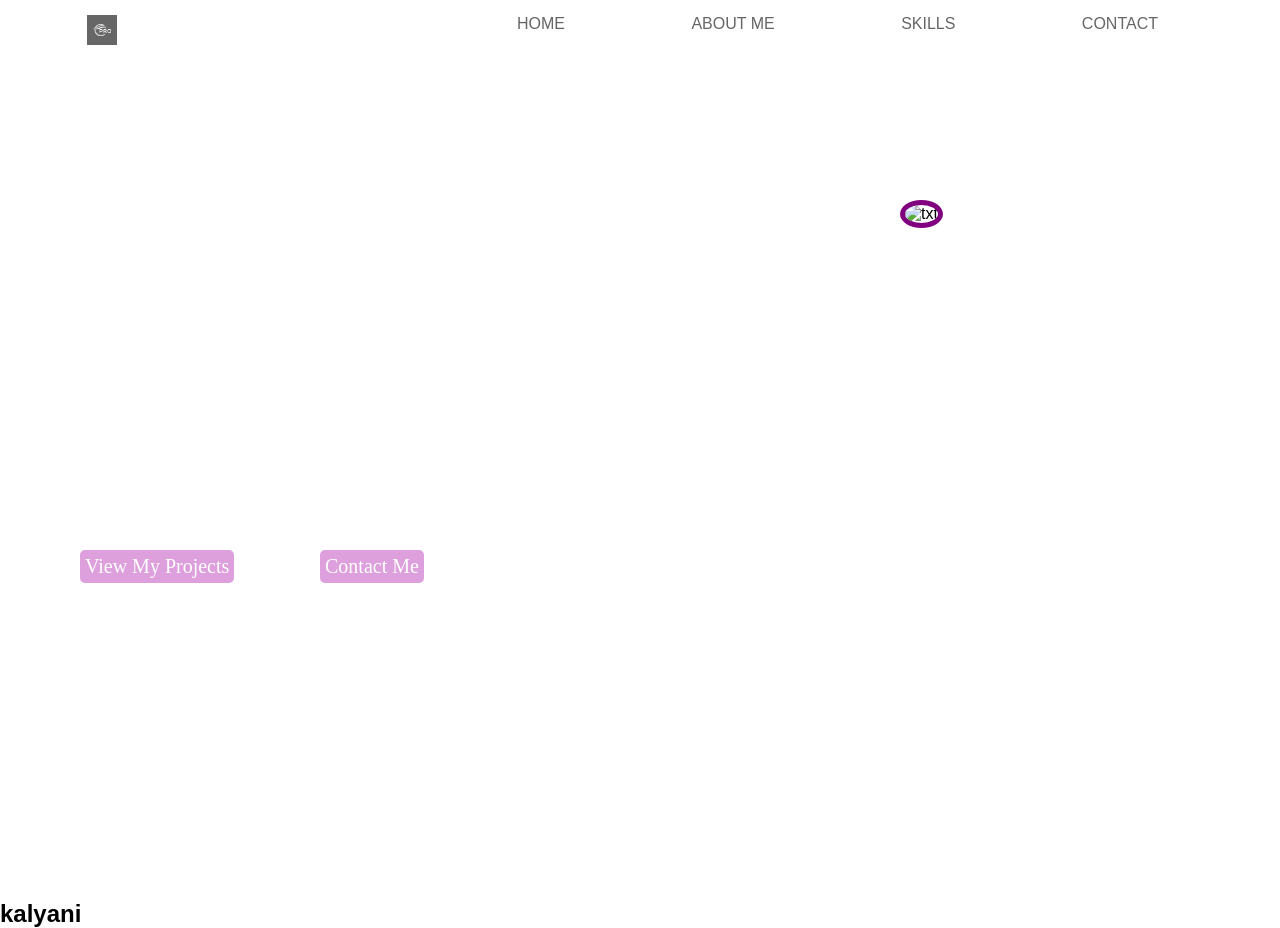
==== index.html @ 0c4042d0 "Add files via upload" ====
<!DOCTYPE html>
<html lang="en">
<head>
    <meta charset="UTF-8">
    <meta name="viewport" content="width=device-width, initial-scale=1.0">
    <title>navbar and sidebar</title>
    <link rel="stylesheet" href="style.css">
</head>
<body>
    <div class="navbar">
      <img class="logo" src="[data-uri]" alt="txt">
      <nav>
      <a href="#">HOME</a>
      <a href="#">ABOUT ME</a>
      <a href="#">SKILLS</a>
      <a href="#">CONTACT</a>
      </nav>
    </div>
<section id="video-section">
    <div class="video-container">
    <video autoplay muted loop playsinline class="background-video">
      <source src="https://fancy.design/static/video/startups-hero-hor.mp4" type="video/mp4">
      Your browser does not support HTML5 video.
    </video>
    

    <div class="hero">
      <h1 class="fade-text">Hi, I'm Kalyani Tulasi<br>
Web Designer & Digital Creator</h1>
      <h4 class="fade-text">I create responsive websites and digital solutions that help businesses grow online.</h4>
      <button class="btn1">View My Projects</button>
      <button class="btn2">Contact Me</button>
      <img class="hero-img" src="https://img.freepik.com/free-photo/young-woman-working-laptop-isolated-white-background_231208-1838.jpg?t=st=1772788990~exp=1772792590~hmac=0fe38001022f57e3a9077e38906c3f93994a01f26d34c8882006bd2b4c52b84d&w=1480" alt="txt">
    </div></div>
    
    </section>

    <section>
      <h2>kalyani</h2>
    </section>

</body>
</html>

<script src="script.js"></script>
---- style.css ----
* {
    margin: 0;
    padding: 0;
    box-sizing: border-box;
    font-family: Arial, sans-serif;
}

.navbar{
    display: flex;
    background-color:white;
    justify-content: right;
    height: 50px;
    padding-top: 15px;
    opacity: .6;
    position:fixed;
    width: 100%;
    
}

.navbar a{
    color:black;
    text-decoration:none;
    font-family: 'Trebuchet MS', 'Lucida Sans Unicode', 'Lucida Grande', 'Lucida Sans', Arial, sans-serif;
    margin-right:100px ;
    
}

.logo{
    justify-content: space-around;

    margin-bottom:5px;
    margin-left: 20px;
    
}


.video-container {
    position: relative;
    width: 100%;
    height: 100vh; /* Full viewport height */
    overflow: hidden;
}

.background-video {
    position: absolute;
    top: 50%;
    left: 50%;
    min-width: 100%;
    min-height: 100%;
    transform: translate(-50%, -50%);
    object-fit: cover; /* Makes sure it covers whole screen */
    z-index: -1; /* Sends video behind content */
}

/* fade in text */
.fade-text{
  opacity: 0;
  animation: fadeIn 2s ease-in forwards;
}

@keyframes fadeIn{
  from{
    opacity: 0;
  }
  to{
    opacity: 1;
  }
}

.hero h1{
    
    position: absolute;
    top: 0;
    left: 0;
    width: 100%;
    height: 100%;
    display: flex;
    justify-content: left;
    align-items: left;
    font-size: 45px;
    font-weight: bold;
    text-align: left;
    color:white;
    padding:5%;
    margin-top:220px;
    margin-left:10px;
    font-family: Trebuchet MS;

}

.hero h4{
    position: absolute;
    top: -60px;
    left: 0;
    width: 100%;
    height: 100%;
    display: flex;
    justify-content: left;
    align-items: left;
    font-size: 20px;
    font-weight: bold;
    text-align: left;
    color:white;
    padding:5%;
    margin-top:420px;
    font-family: Trebuchet MS;
} 

.btn1{
    position: absolute;
    border-radius:5px;
    background-color: plum;
    border: none;
    color:white;
    font-size:20px;
    padding: 5px;
    margin-top: 550px;
    margin-left: 80px;
    font-family: cursive;
}

.btn1:hover{
    background-color: purple;
    border:2px solid plum;
}

.btn2{
    position: absolute;
    border-radius:5px;
    background-color: plum;
    border: none;
    color:white;
    font-size:20px;
    padding: 5px;
    margin-top: 550px;
    margin-left: 320px;
    font-family: cursive;
}

.btn2:hover{
    background-color: purple;
    border:2px solid plum;
}

.hero-img{
    width: 35%;
    height: 35%;
    border-radius: 70%;
    margin-left: 900px;
    margin-top: 200px;
    border: 5px solid purple;
}

/* Responsive */
@media (min-width:1440px){
.navbar a{
   font-family: 'Trebuchet MS', 'Lucida Sans Unicode', 'Lucida Grande', 'Lucida Sans', Arial, sans-serif;
   font-size: 16px;
   margin-right: 122px; 
    
}
.logo{
    margin-right: 400px;
}
}
@media (max-width:1440px){
.navbar a{
   font-family: 'Trebuchet MS', 'Lucida Sans Unicode', 'Lucida Grande', 'Lucida Sans', Arial, sans-serif;
   font-size: 16px;
   margin-right: 122px; 
    
}
.logo{
    margin-right: 400px;
}
}

@media (max-width:1200px){
.navbar a{
   font-size: 16px;
   margin-right: 90px;
   font-family: 'Trebuchet MS', 'Lucida Sans Unicode', 'Lucida Grande', 'Lucida Sans', Arial, sans-serif;
    
}
.logo{
        margin-right: 400px;
}
}
@media (max-width:1024px){
.navbar a{
        font-size: 15px;
        font-family: 'Trebuchet MS', 'Lucida Sans Unicode', 'Lucida Grande', 'Lucida Sans', Arial, sans-serif;
        margin-right: 80px;
    }
.logo{
    margin-right: 288px;

}
}
@media (max-width:767px){
.navbar a{
        font-size: 12px;
        margin-right: 16px;
        font-family: 'Trebuchet MS', 'Lucida Sans Unicode', 'Lucida Grande', 'Lucida Sans', Arial, sans-serif; 
}
.logo {
               margin-right: 300px;
}
}
@media (max-width:480px){
.navbar a{
    font-size: 10px;
    margin-right: 20px;
    font-family: 'Trebuchet MS', 'Lucida Sans Unicode', 'Lucida Grande', 'Lucida Sans', Arial, sans-serif;
    
}
.logo {
    margin-right: 170px;
}
.hero-img{
        margin-left: 118px;
        margin-top: 536px;
        border-radius: 10px;
}
.hero h1{
        line-height: 45px;
}
.hero h4{
    margin-top: 480px;
    line-height: 36px;
}
.btn1{
        margin-top: 690px;
        margin-left: 25px;

}
.btn2{
        margin-top: 690px;
        margin-left: 250px;
}
}
/* @media (max-width:992px){

.navbar a{
    justify-content: space-around;
    color: black;
    text-decoration: none;
    font-family: 'Trebuchet MS', 'Lucida Sans Unicode', 'Lucida Grande', 'Lucida Sans', Arial, sans-serif;
    margin-right: 80px;
    
}

.navbar{
    width: 100%;
    }

.logo {
    margin-right: 350px;
    margin-bottom: 10px;
}
}

@media (min-width:768px){
.navbar{
        justify-content: space-around;
        width: 100%;
    }
    .navbar a {
    color: black;
    text-decoration: none;
    font-family: 'Trebuchet MS', 'Lucida Sans Unicode', 'Lucida Grande', 'Lucida Sans', Arial, sans-serif;
    margin-right: 20px;
    

}

.logo{
    margin-right:250px ;
    margin-bottom:10px;
}
}

@media (min-width:600px){
    .navbar{
        justify-content: space-around;
        width: 100%;
    }
    .navbar a {
    color: black;
    text-decoration: none;
    font-family: 'Trebuchet MS', 'Lucida Sans Unicode', 'Lucida Grande', 'Lucida Sans', Arial, sans-serif;
    margin-right: 20px;
    

}

.logo{
    margin-right:200px ;
    margin-bottom:10px;
}
} */
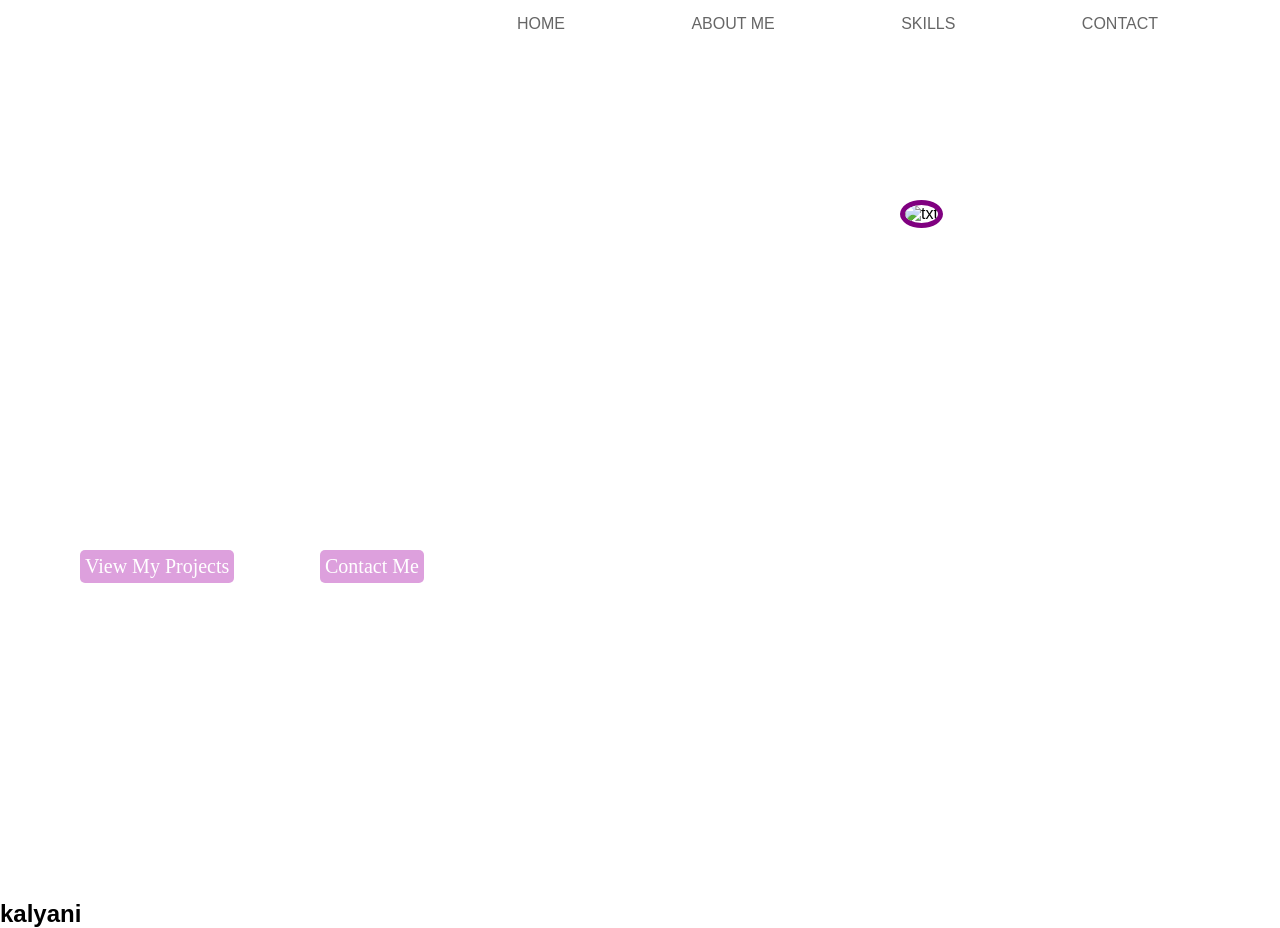
==== commit c315a058: "Update index.html" ====
--- a/index.html
+++ b/index.html
@@ -8,7 +8,6 @@
 </head>
 <body>
     <div class="navbar">
-      <img class="logo" src="[data-uri]" alt="txt">
       <nav>
       <a href="#">HOME</a>
       <a href="#">ABOUT ME</a>
@@ -42,4 +41,5 @@
 </body>
 </html>
 
-<script src="script.js"></script>+
+<script src="script.js"></script>
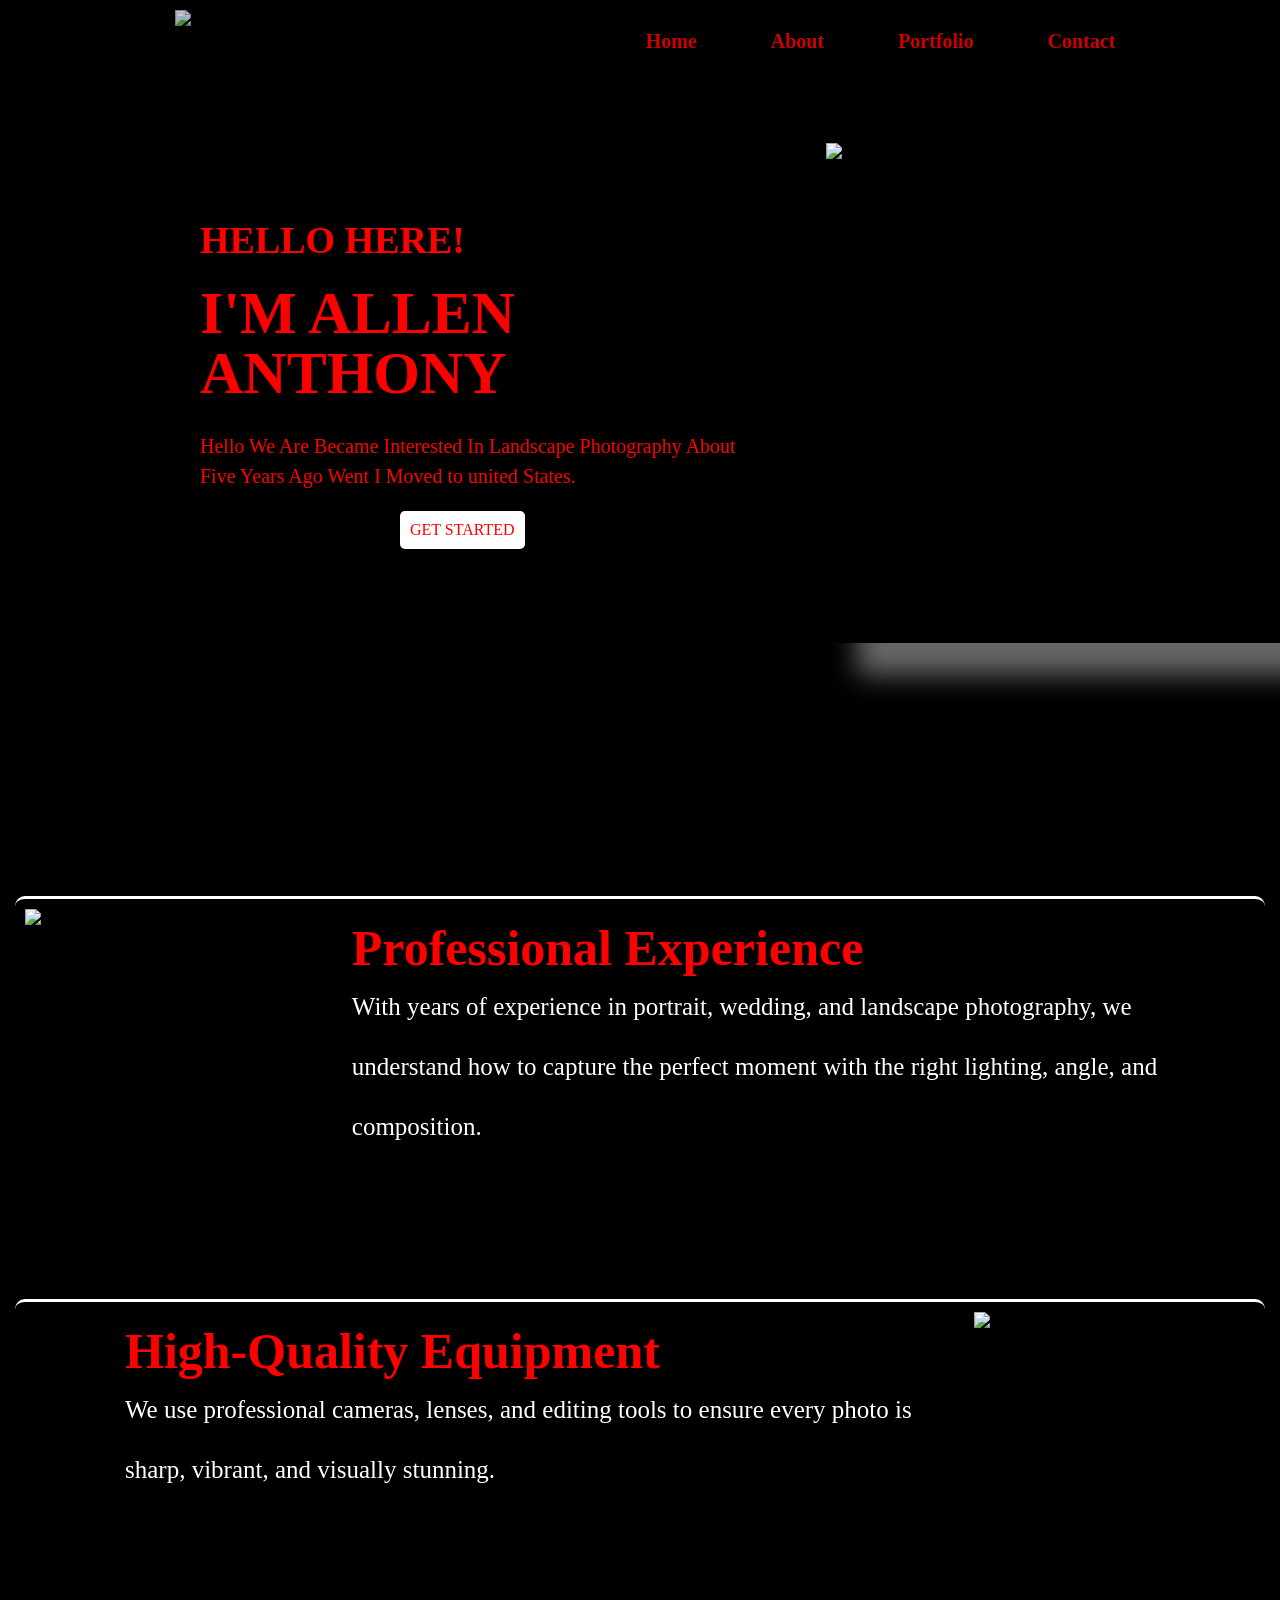
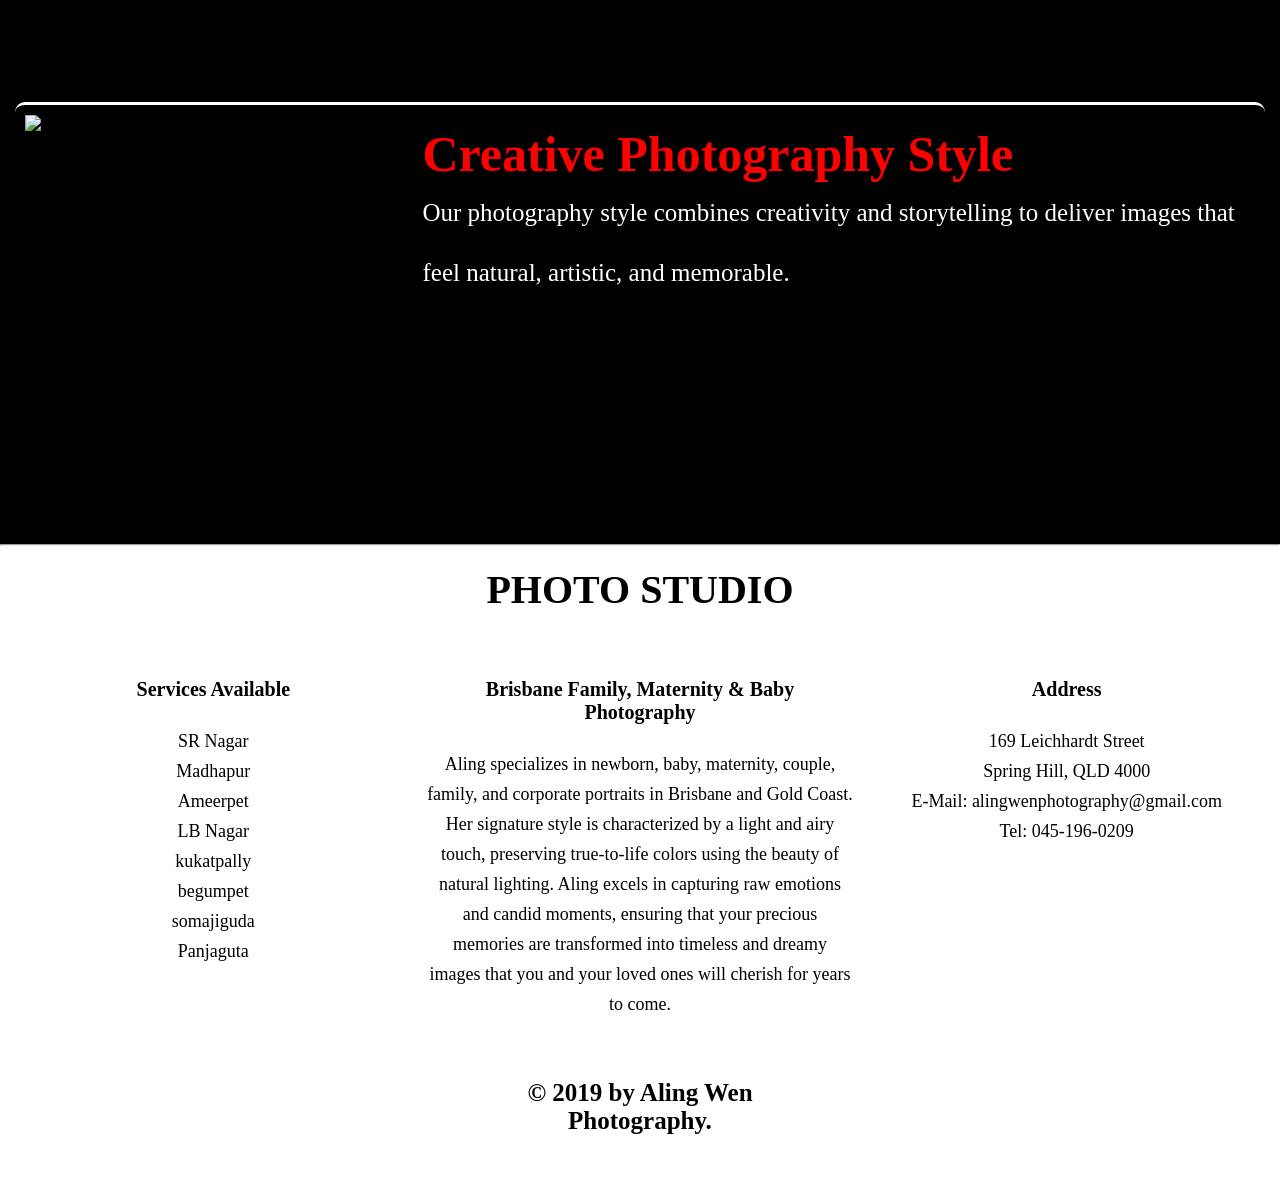
==== commit a13778a3: "Add files via upload" ====
--- a/index.html
+++ b/index.html
@@ -3,43 +3,105 @@
 <head>
     <meta charset="UTF-8">
     <meta name="viewport" content="width=device-width, initial-scale=1.0">
-    <title>navbar and sidebar</title>
+    <title>photography</title>
     <link rel="stylesheet" href="style.css">
+    <link rel="stylesheet" href="https://cdnjs.cloudflare.com/ajax/libs/font-awesome/7.0.1/css/all.min.css">
 </head>
 <body>
-    <div class="navbar">
-      <nav>
-      <a href="#">HOME</a>
-      <a href="#">ABOUT ME</a>
-      <a href="#">SKILLS</a>
-      <a href="#">CONTACT</a>
-      </nav>
-    </div>
-<section id="video-section">
-    <div class="video-container">
-    <video autoplay muted loop playsinline class="background-video">
-      <source src="https://fancy.design/static/video/startups-hero-hor.mp4" type="video/mp4">
-      Your browser does not support HTML5 video.
-    </video>
-    
-
-    <div class="hero">
-      <h1 class="fade-text">Hi, I'm Kalyani Tulasi<br>
-Web Designer & Digital Creator</h1>
-      <h4 class="fade-text">I create responsive websites and digital solutions that help businesses grow online.</h4>
-      <button class="btn1">View My Projects</button>
-      <button class="btn2">Contact Me</button>
-      <img class="hero-img" src="https://img.freepik.com/free-photo/young-woman-working-laptop-isolated-white-background_231208-1838.jpg?t=st=1772788990~exp=1772792590~hmac=0fe38001022f57e3a9077e38906c3f93994a01f26d34c8882006bd2b4c52b84d&w=1480" alt="txt">
-    </div></div>
-    
+    <section id="nav">
+        <div class="nav-bar">
+            <img class="logo" src="https://3.bp.blogspot.com/-UTA2Kino1i0/WnCoxFnuiwI/AAAAAAAAAvI/LZCgzCbbpzgMSRFJkcz0WLawCkjsYWdoACLcBGAs/s1600/photography-logo.jpg" alt="txt">
+            <nav>
+                <a href="index.html"><button>Home</button></a>
+                <a href="about.html"><button>About</button></a>
+                <a href="portfolio.html"><button>Portfolio</button></a>
+                <a href="#"><button>Contact</button></a>
+            </nav>
+        </div>
     </section>
 
-    <section>
-      <h2>kalyani</h2>
+    <section class="hero">
+        <div class="hero-section">
+            <div class="hero-text">
+            <h4>HELLO HERE!</h4>
+            <h2>I'M ALLEN ANTHONY</h2><br>
+            <p>Hello We Are Became Interested In Landscape Photography About <br> Five Years Ago Went I Moved to united States. </p>
+            <button id="hero-btn1">GET STARTED</button>
+            </div>
+            <img class="hero-img" src="https://img.freepik.com/premium-photo/black-white-photography-handsome-model_1256468-110.jpg" alt="txt">
+           </div>
+        </div>
+    </section><br>
+    <section class="main">
+
+        <div class="main-container">
+            <div class="card-container">
+
+                <div class="card">
+                <img class="card-img1" src="https://wallpaperaccess.com/full/1640184.jpg" alt="txt">
+                <div class="card-text">
+                <h2>Professional Experience</h2>
+                <p>With years of experience in portrait, wedding, and landscape photography, we understand how to capture the perfect moment with the right lighting, angle, and composition.</p>
+                </div></div>
+
+                <div class="card">
+                <div class="card-text">
+                <h2 class="h2-card">High-Quality Equipment</h2>
+                <p class="p-card">We use professional cameras, lenses, and editing tools to ensure every photo is sharp, vibrant, and visually stunning.</p>     
+            </div>
+            <img class="card-img2" src="https://www.wimarys.com/wp-content/uploads/2023/12/camera-gear-selection-1.jpg" alt="txt">
+            </div>
+
+            <div class="card">
+                <img class="card-img3" src="https://images.squarespace-cdn.com/content/v1/5b67e8f5cef37218cdf42377/e123a3ef-427e-44e8-aab4-2716b7e9e76b/fsj+photographer+(7).jpg" alt="txt">
+                <div class="card-text">
+                <h2>Creative Photography Style</h2>
+                <p>Our photography style combines creativity and storytelling to deliver images that feel natural, artistic, and memorable.</p>
+                </div></div>
+        </div>
+    </section><br><br><br><hr>
+    <section class="footer">
+        <div class="footer-head">
+            <div class="footer-hero">
+                    <h2>PHOTO STUDIO</h2>
+                    <div class="font-icons">
+                    <i class="fa-brands fa-instagram"></i>
+                    <i class="fa-brands fa-twitter"></i>
+                    <i class="fa-brands fa-whatsapp"></i>
+                    <i class="fa-brands fa-facebook"></i>
+                    </div>
+                    
+            </div>
+            <div class="footer-grid-container">
+                <div class="footer-grid">
+                    <div class="card-grid">
+                        <h2>Services Available</h2>
+                        <p>SR Nagar</p>
+                        <p>Madhapur</p>
+                        <p>Ameerpet</p>
+                        <p>LB Nagar</p>
+                        <p>kukatpally</p>
+                        <p>begumpet</p>
+                        <p>somajiguda</p>
+                        <p>Panjaguta</p>
+                    </div>
+                    <div class="card-grid">
+                        <h2>Brisbane Family,  Maternity & Baby Photography</h2>
+                        <p>Aling specializes in newborn, baby, maternity, couple, family, and corporate portraits in Brisbane and Gold Coast. Her signature style is characterized by a light and airy touch, preserving true-to-life colors using the beauty of natural lighting. Aling excels in capturing raw emotions and candid moments, ensuring that your precious memories are transformed into timeless and dreamy images that you and your loved ones will cherish for years to come.</p>
+                        <h5>© 2019 by Aling Wen Photography.</h5>
+                    </div>
+                    <div class="card-grid">
+                        <h2>Address</h2>
+                        <p>169 Leichhardt Street</p>
+                        <p>Spring Hill, QLD 4000</p>
+                        <p>E-Mail: alingwenphotography@gmail.com</p>
+                        <p>Tel: 045-196-0209</p>
+                    </div>
+                </div>
+            </div>
+        </div>
     </section>
-
 </body>
 </html>
 
-
-<script src="script.js"></script>
+<script src="script.js"></script>
--- a/style.css
+++ b/style.css
@@ -1,301 +1,582 @@
-* {
-    margin: 0;
-    padding: 0;
-    box-sizing: border-box;
-    font-family: Arial, sans-serif;
-}
-
-.navbar{
+*{
+    margin: 0px;
+    padding: 0px;
+}
+body{
+    background: black;
+}
+
+/* navigation bar */
+.nav-bar{
     display: flex;
+    background-color: black;
+    justify-content: space-around;
+    position: fixed;
+    width: 100%;
+    opacity: .8;
+    z-index: 1;
+    
+
+}
+.logo{
+    display: flex;
+    width: 62px;
+    height: 62px;
+    padding: 10px;
+    justify-content: space-around;
+}
+.nav-bar button{
+    margin-top: 30px;
+    font-size: 20px;
+    background: none;
+    color: red;
+    border: none;
+    margin-left: 70px;
+    font-family: Trebuchet MS;
+    font-weight: bold;
+}
+
+/* hero section */
+.hero-section{
+    padding-top: 143px;
+    height: 80vh;
+    background-repeat: no-repeat;
+    background-position: center;
+    background-size: cover;
+    display: flex;
+    
+
+}
+
+.hero-text h2{
+font-size: 60px;
+line-height: 60px;
+padding-top:10px ;
+padding-bottom:10px ;
+color: red;
+padding-left: 200px;
+font-family: Trebuchet MS;
+
+}
+
+.hero-text h4{
+font-size: 38px;
+line-height: 65px;
+padding-top:65px ;
+color: red;
+padding-left: 200px;
+font-family: Trebuchet MS;
+
+}
+.hero-text p{
+    font-size: 20px;
+    line-height: 30px;
+    padding-bottom:20px ;
+    color: red;
+    padding-left: 200px;
+    font-family: Trebuchet MS;
+}
+
+.hero-img{
+    width: 500px;
+    height: 500px;
+    display: flex;
+    justify-content: space-around;
+    margin-left: 70px;
+    box-shadow:31px 32px 25px rgba(255, 255, 255, 0.4);
+}
+.hero-section button{
+    font-size: 16px;
+    border: none;
+    padding: 10px 10px 10px 10px;
+    margin-left: 400px;
+    background: white;
+    color: red;
+    border-radius: 5px;
+   font-family: cursive;
+}
+
+/* main section */
+
+.card-text h2{
+    color: red;
+    font-size: 50px;
+    font-family: Trebuchet MS;
+}
+.card-text p{
+    color: white;
+    font-size: 25px;
+    font-family: Trebuchet MS;
+    line-height: 60px;
+    
+}
+
+.card-text{
+    
+    padding: 10px;
+    margin: 10px;
+    padding-left: 100px;
+}
+.card-container{
+    display: grid;
+    grid-template-columns: repeat(1,1fr);
+    
+}
+
+.card{
+    display: flex;
+    justify-content: space-around;
+    border-top: 3px solid white;
+    border-radius: 10px;
+    margin: 15px;
+    padding-bottom: 50px;
+}
+
+.card-img1{
+    width: 400px;
+    height: 300px;
+    padding: 10px;
+
+}
+
+.card-img2{
+    width: 400px;
+    height: 300px;
+    padding: 10px;
+   
+}
+
+.card-img3{
+    width: 400px;
+    height: 300px;
+    padding: 10px;
+    
+}
+
+.h2-card{
+    color: red;
+    font-size: 50px;
+    font-family: Trebuchet MS;
+}
+
+/* footer */
+
+.footer{
     background-color:white;
-    justify-content: right;
-    height: 50px;
-    padding-top: 15px;
-    opacity: .6;
-    position:fixed;
+}
+
+.footer-hero h2{
+    text-align: center;
+    padding: 20px;
+    font-size: 40px;
+    font-family: cursive;
+    
+}
+
+.footer-heroh2:hover{
+    color: rgb(38, 255,0);
+}
+
+.footer-hero:hover{
+    color:rgb(38, 255, 0);
+}
+.font-icons{
+    font-size: 30px;
+    justify-self: center;
+    padding: 10px;
+    
+}
+.font-icons:hover{
+    color:rgb(38, 255, 0);
+}
+
+.footer-grid{
+    grid-template-columns: repeat(3,1fr);
+    display: grid;
+    text-align: center;
+   
+}
+
+.card-grid h2{
+    font-size: 20px;
+    padding: 25px;
+    font-family: cursive;
+}
+.card-grid p{
+    line-height: 30px;
+    font-size: 18px;
+    font-family: cursive;
+}
+.card-grid h5{
+    font-size: 25px;
+    padding: 60px;
+    font-family: cursive;
+}
+ 
+.card-grid h2:hover{
+    color:rgb(38, 255, 0);
+}
+
+.card-grid h5:hover{
+    color:rgb(38, 255, 0);
+}
+.card-grid p:hover{
+    color:rgb(38, 255, 0);
+}
+/* about page */
+.head-image{
+    height:auto;
     width: 100%;
-    
-}
-
-.navbar a{
-    color:black;
-    text-decoration:none;
-    font-family: 'Trebuchet MS', 'Lucida Sans Unicode', 'Lucida Grande', 'Lucida Sans', Arial, sans-serif;
-    margin-right:100px ;
-    
-}
-
-.logo{
-    justify-content: space-around;
-
-    margin-bottom:5px;
-    margin-left: 20px;
-    
-}
-
-
-.video-container {
+    position: absolute;
+    margin-top: 100px;
+    opacity: 0.6;
+    z-index: -1;
+    
+}
+
+.about-hero h1{
+    color: white;
     position: relative;
-    width: 100%;
-    height: 100vh; /* Full viewport height */
-    overflow: hidden;
-}
-
-.background-video {
+    padding-top: 427px;
+    font-size: 80px;
+    line-height: 150px;
+    text-align: center;
+    font-family: Trebuchet MS;
+    z-index: 0;
+    padding-bottom: 900px;
+}
+
+.main-img{
+    width: 500px;
+    height: auto;
+    align-items: center;
+}
+
+.text-container h2{
+    color: white;
+}
+
+.text-container p{
+    color: white;
+}
+
+.text-img-grid{
+    grid-template-columns: repeat(2,2fr);
+    display: grid;
+    border-top: 5px solid darkcyan;
+    padding-top: 70px;
+    
+
+}
+.text-img-grid h2{
+    color: red;
+    font-family:Trebuchet MS;
+    padding: 90px;
+    font-size:50px ;
+}
+
+.text-img-grid i{
+    color: red;
+}
+.text-img-container{
+    display: flex;
+}
+
+.text-img-container img{
+    width: 200px;
+    height: 200px;
+    padding: 20px;
+}
+
+.para-grid{
+    color: white;
+    padding: 20px;
+    
+}
+
+/* portfolio */
+
+.color-box{
+    background-color: #747761;
+    padding: 197px 130PX 121px 200px;
+    width: 30%;
+    font-size: 60px;
+    font-family:Trebuchet MS;
+    color: white;
+    position: relative;
+}
+
+.portfolio-hero{
+    grid-template-columns: repeat(2,1fr);
+    display: grid;
+}
+.portfolio-family{
+    width: 240px;
+    padding: 40px 10px 10px 180px;
+}
+.portfolio-family h2{
+    color: red;
+    font-size: 40px;
+    line-height: 60px;
+    font-family:Trebuchet MS;
+}
+
+.portfolio-family p{
+    color:white;
+    font-size: 17px;
+    font-family:Trebuchet MS;
+}
+
+.portfolio-hero img{
+    width: 900px;
+    height: auto;
     position: absolute;
-    top: 50%;
-    left: 50%;
-    min-width: 100%;
-    min-height: 100%;
-    transform: translate(-50%, -50%);
-    object-fit: cover; /* Makes sure it covers whole screen */
-    z-index: -1; /* Sends video behind content */
-}
-
-/* fade in text */
-.fade-text{
-  opacity: 0;
-  animation: fadeIn 2s ease-in forwards;
-}
-
-@keyframes fadeIn{
-  from{
-    opacity: 0;
-  }
-  to{
-    opacity: 1;
-  }
-}
-
-.hero h1{
-    
-    position: absolute;
-    top: 0;
-    left: 0;
-    width: 100%;
-    height: 100%;
-    display: flex;
-    justify-content: left;
-    align-items: left;
-    font-size: 45px;
-    font-weight: bold;
-    text-align: left;
+    top: 290px;
+    right: 60px;
+    
+}
+
+.portfolio-family button{
+    padding: 10px 20px 10px 20px;
+    font-size: 20px;
+    background-color: black;
+    color: red;
+    border: 2px solid white;
+    border-radius: 10px;
+    margin: 30px 10px 10px 17px;
+    font-family: Trebuchet MS;
+}
+
+.portfolio-main{
+    grid-template-columns: repeat(2,1fr);
+    display: grid;
+}
+
+.portfolio-main img{
+    padding: 100px 20px 10px 51px;
+    width: 900px;
+    height: auto;
+}
+
+.portfolio-maternity{
+    width: 240px;
+    padding: 40px 10px 10px 180px;
+}
+
+.portfolio-maternity h2{
+    color: red;
+    font-size: 40px;
+    line-height: 60px;
+    font-family:Trebuchet MS;
+    padding-top: 50px;
+}
+
+.portfolio-maternity p{
     color:white;
-    padding:5%;
-    margin-top:220px;
-    margin-left:10px;
-    font-family: Trebuchet MS;
-
-}
-
-.hero h4{
-    position: absolute;
-    top: -60px;
-    left: 0;
-    width: 100%;
-    height: 100%;
-    display: flex;
-    justify-content: left;
-    align-items: left;
-    font-size: 20px;
-    font-weight: bold;
-    text-align: left;
+    font-size: 17px;
+    font-family:Trebuchet MS;
+}
+
+.portfolio-maternity button{
+    padding: 10px 20px 10px 20px;
+    font-size: 20px;
+    background-color: black;
+    color: red;
+    border: 2px solid white;
+    border-radius: 10px;
+    margin: 30px 10px 10px 17px;
+    font-family: Trebuchet MS;
+}
+
+.portfolio-sub-main{
+    grid-template-columns: repeat(2,1fr);
+    display: grid;
+}
+
+.portfolio-corporate{
+    width: 240px;
+    padding: 40px 10px 10px 180px;
+}
+
+.portfolio-corporate h2{
+    color: red;
+    font-size: 40px;
+    line-height: 60px;
+    font-family:Trebuchet MS;
+    padding-top: 50px;
+}
+
+.portfolio-corporate p{
     color:white;
-    padding:5%;
-    margin-top:420px;
-    font-family: Trebuchet MS;
-} 
-
-.btn1{
-    position: absolute;
-    border-radius:5px;
-    background-color: plum;
-    border: none;
+    font-size: 17px;
+    font-family:Trebuchet MS;
+}
+
+.portfolio-corporate button{
+    padding: 10px 20px 10px 20px;
+    font-size: 20px;
+    background-color: black;
+    color: red;
+    border: 2px solid white;
+    border-radius: 10px;
+    margin: 30px 10px 10px 17px;
+    font-family: Trebuchet MS;
+}
+
+.portfolio-sub-main img{
+    padding: 100px 60px 10px 51px;
+    width: 900px;
+    height: auto;
+}
+
+.portfolio-mid{
+    grid-template-columns: repeat(2,1fr);
+    display: grid;
+}
+
+.portfolio-mid img{
+    padding: 100px 20px 10px 51px;
+    width: 900px;
+    height: auto;
+}
+
+.portfolio-baby{
+    width: 240px;
+    padding: 40px 10px 10px 180px;
+}
+
+.portfolio-baby h2{
+    color: red;
+    font-size: 40px;
+    line-height: 60px;
+    font-family:Trebuchet MS;
+    padding-top: 50px;
+}
+
+.portfolio-baby p{
     color:white;
-    font-size:20px;
-    padding: 5px;
-    margin-top: 550px;
-    margin-left: 80px;
-    font-family: cursive;
-}
-
-.btn1:hover{
-    background-color: purple;
-    border:2px solid plum;
-}
-
-.btn2{
-    position: absolute;
-    border-radius:5px;
-    background-color: plum;
-    border: none;
+    font-size: 17px;
+    font-family:Trebuchet MS;
+}
+
+.portfolio-baby button{
+    padding: 10px 20px 10px 20px;
+    font-size: 20px;
+    background-color: black;
+    color: red;
+    border: 2px solid white;
+    border-radius: 10px;
+    margin: 30px 10px 10px 17px;
+    font-family: Trebuchet MS;
+}
+
+.portfolio-bottom{
+    grid-template-columns: repeat(2,1fr);
+    display: grid;
+}
+
+.portfolio-bottom img{
+    padding: 100px 60px 60px 51px;
+    width: 900px;
+    height: auto;
+}
+
+.portfolio-model{
+    width: 240px;
+    padding: 40px 10px 10px 180px;
+}
+
+.portfolio-model h2{
+    color: red;
+    font-size: 40px;
+    line-height: 60px;
+    font-family:Trebuchet MS;
+    padding-top: 50px;
+}
+
+.portfolio-model p{
     color:white;
-    font-size:20px;
-    padding: 5px;
-    margin-top: 550px;
-    margin-left: 320px;
-    font-family: cursive;
-}
-
-.btn2:hover{
-    background-color: purple;
-    border:2px solid plum;
-}
-
-.hero-img{
-    width: 35%;
-    height: 35%;
-    border-radius: 70%;
-    margin-left: 900px;
-    margin-top: 200px;
-    border: 5px solid purple;
-}
-
-/* Responsive */
-@media (min-width:1440px){
-.navbar a{
-   font-family: 'Trebuchet MS', 'Lucida Sans Unicode', 'Lucida Grande', 'Lucida Sans', Arial, sans-serif;
-   font-size: 16px;
-   margin-right: 122px; 
-    
-}
-.logo{
-    margin-right: 400px;
-}
-}
-@media (max-width:1440px){
-.navbar a{
-   font-family: 'Trebuchet MS', 'Lucida Sans Unicode', 'Lucida Grande', 'Lucida Sans', Arial, sans-serif;
-   font-size: 16px;
-   margin-right: 122px; 
-    
-}
-.logo{
-    margin-right: 400px;
-}
-}
-
-@media (max-width:1200px){
-.navbar a{
-   font-size: 16px;
-   margin-right: 90px;
-   font-family: 'Trebuchet MS', 'Lucida Sans Unicode', 'Lucida Grande', 'Lucida Sans', Arial, sans-serif;
-    
-}
-.logo{
-        margin-right: 400px;
-}
-}
-@media (max-width:1024px){
-.navbar a{
-        font-size: 15px;
-        font-family: 'Trebuchet MS', 'Lucida Sans Unicode', 'Lucida Grande', 'Lucida Sans', Arial, sans-serif;
-        margin-right: 80px;
-    }
-.logo{
-    margin-right: 288px;
-
-}
-}
-@media (max-width:767px){
-.navbar a{
-        font-size: 12px;
-        margin-right: 16px;
-        font-family: 'Trebuchet MS', 'Lucida Sans Unicode', 'Lucida Grande', 'Lucida Sans', Arial, sans-serif; 
-}
-.logo {
-               margin-right: 300px;
-}
-}
-@media (max-width:480px){
-.navbar a{
-    font-size: 10px;
-    margin-right: 20px;
-    font-family: 'Trebuchet MS', 'Lucida Sans Unicode', 'Lucida Grande', 'Lucida Sans', Arial, sans-serif;
-    
-}
-.logo {
-    margin-right: 170px;
-}
-.hero-img{
-        margin-left: 118px;
-        margin-top: 536px;
-        border-radius: 10px;
-}
-.hero h1{
-        line-height: 45px;
-}
-.hero h4{
-    margin-top: 480px;
-    line-height: 36px;
-}
-.btn1{
-        margin-top: 690px;
-        margin-left: 25px;
-
-}
-.btn2{
-        margin-top: 690px;
-        margin-left: 250px;
-}
-}
-/* @media (max-width:992px){
-
-.navbar a{
-    justify-content: space-around;
-    color: black;
-    text-decoration: none;
-    font-family: 'Trebuchet MS', 'Lucida Sans Unicode', 'Lucida Grande', 'Lucida Sans', Arial, sans-serif;
-    margin-right: 80px;
-    
-}
-
-.navbar{
-    width: 100%;
-    }
-
-.logo {
-    margin-right: 350px;
-    margin-bottom: 10px;
-}
-}
-
-@media (min-width:768px){
-.navbar{
-        justify-content: space-around;
-        width: 100%;
-    }
-    .navbar a {
-    color: black;
-    text-decoration: none;
-    font-family: 'Trebuchet MS', 'Lucida Sans Unicode', 'Lucida Grande', 'Lucida Sans', Arial, sans-serif;
-    margin-right: 20px;
-    
-
-}
-
-.logo{
-    margin-right:250px ;
-    margin-bottom:10px;
-}
-}
-
-@media (min-width:600px){
-    .navbar{
-        justify-content: space-around;
-        width: 100%;
-    }
-    .navbar a {
-    color: black;
-    text-decoration: none;
-    font-family: 'Trebuchet MS', 'Lucida Sans Unicode', 'Lucida Grande', 'Lucida Sans', Arial, sans-serif;
-    margin-right: 20px;
-    
-
-}
-
-.logo{
-    margin-right:200px ;
-    margin-bottom:10px;
-}
-} */+    font-size: 17px;
+    font-family:Trebuchet MS;
+}
+
+.portfolio-model button{
+    padding: 10px 20px 10px 20px;
+    font-size: 20px;
+    background-color: black;
+    color: red;
+    border: 2px solid white;
+    border-radius: 10px;
+    margin: 30px 10px 10px 17px;
+    font-family: Trebuchet MS;   
+}
+
+
+/* family page */
+
+.photo-section{
+    background-color: white;
+}
+
+.color-box-section{
+    background-color: white; 
+}
+.family-page-main{
+    grid-template-columns: repeat(2,1fr);
+    display: grid;
+}
+
+.img-row-1 img{
+    width: 300px;
+    padding: 10px 10px 10px 250px;
+    height: 450px;
+
+}
+
+.img-row-2 img{
+    width: 600PX;
+    padding: 10px 350px 10px 10px;
+    height: 450px;
+}
+
+.img-row-4 img{
+    width: 300px;
+    padding: 10px 10px 10px 10px;
+    height: 450px;
+
+}
+
+.img-row-3 img{
+    width: 600PX;
+    padding: 10px 10px 10px 250px;
+    height: 450px;
+}
+
+/* maternity page */
+
+.maternity-page-main{
+    grid-template-columns: repeat(2,1fr);
+    display: grid;
+}
+
+/* corporate page */
+
+.corporate-grid{
+    grid-template-columns: repeat(3,1fr);
+    display: grid;
+}
+
+.corporate-grid img{
+    width: 250px;
+    margin: 50px 10px 10px 150px;
+}
+
+.corporate-grid button{
+    margin: 10px 10px 150px 200px;
+    padding: 5px 5px 5px 5px;
+    border: 2px solid black;
+    background-color: white;
+    border-radius: 5px;
+    font-family: Trebuchet MS;
+    justify-self: center;
+}
